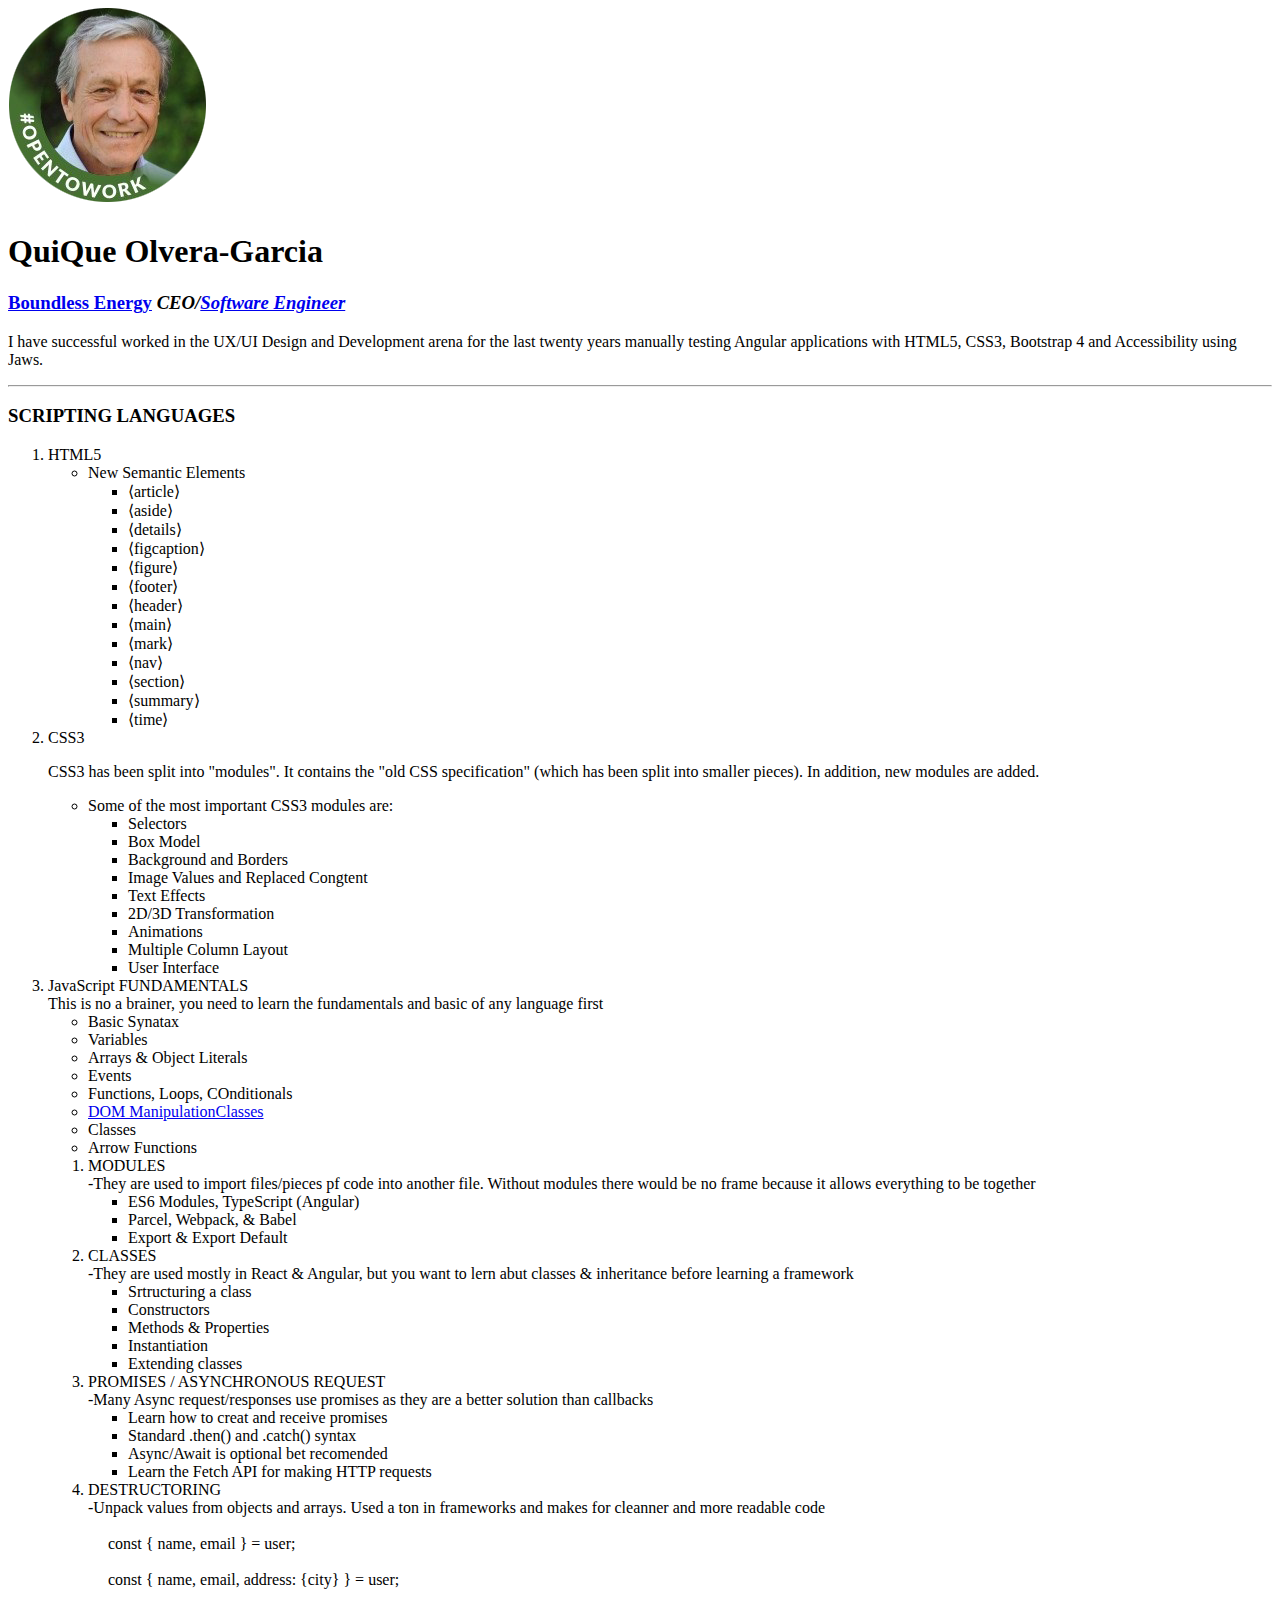
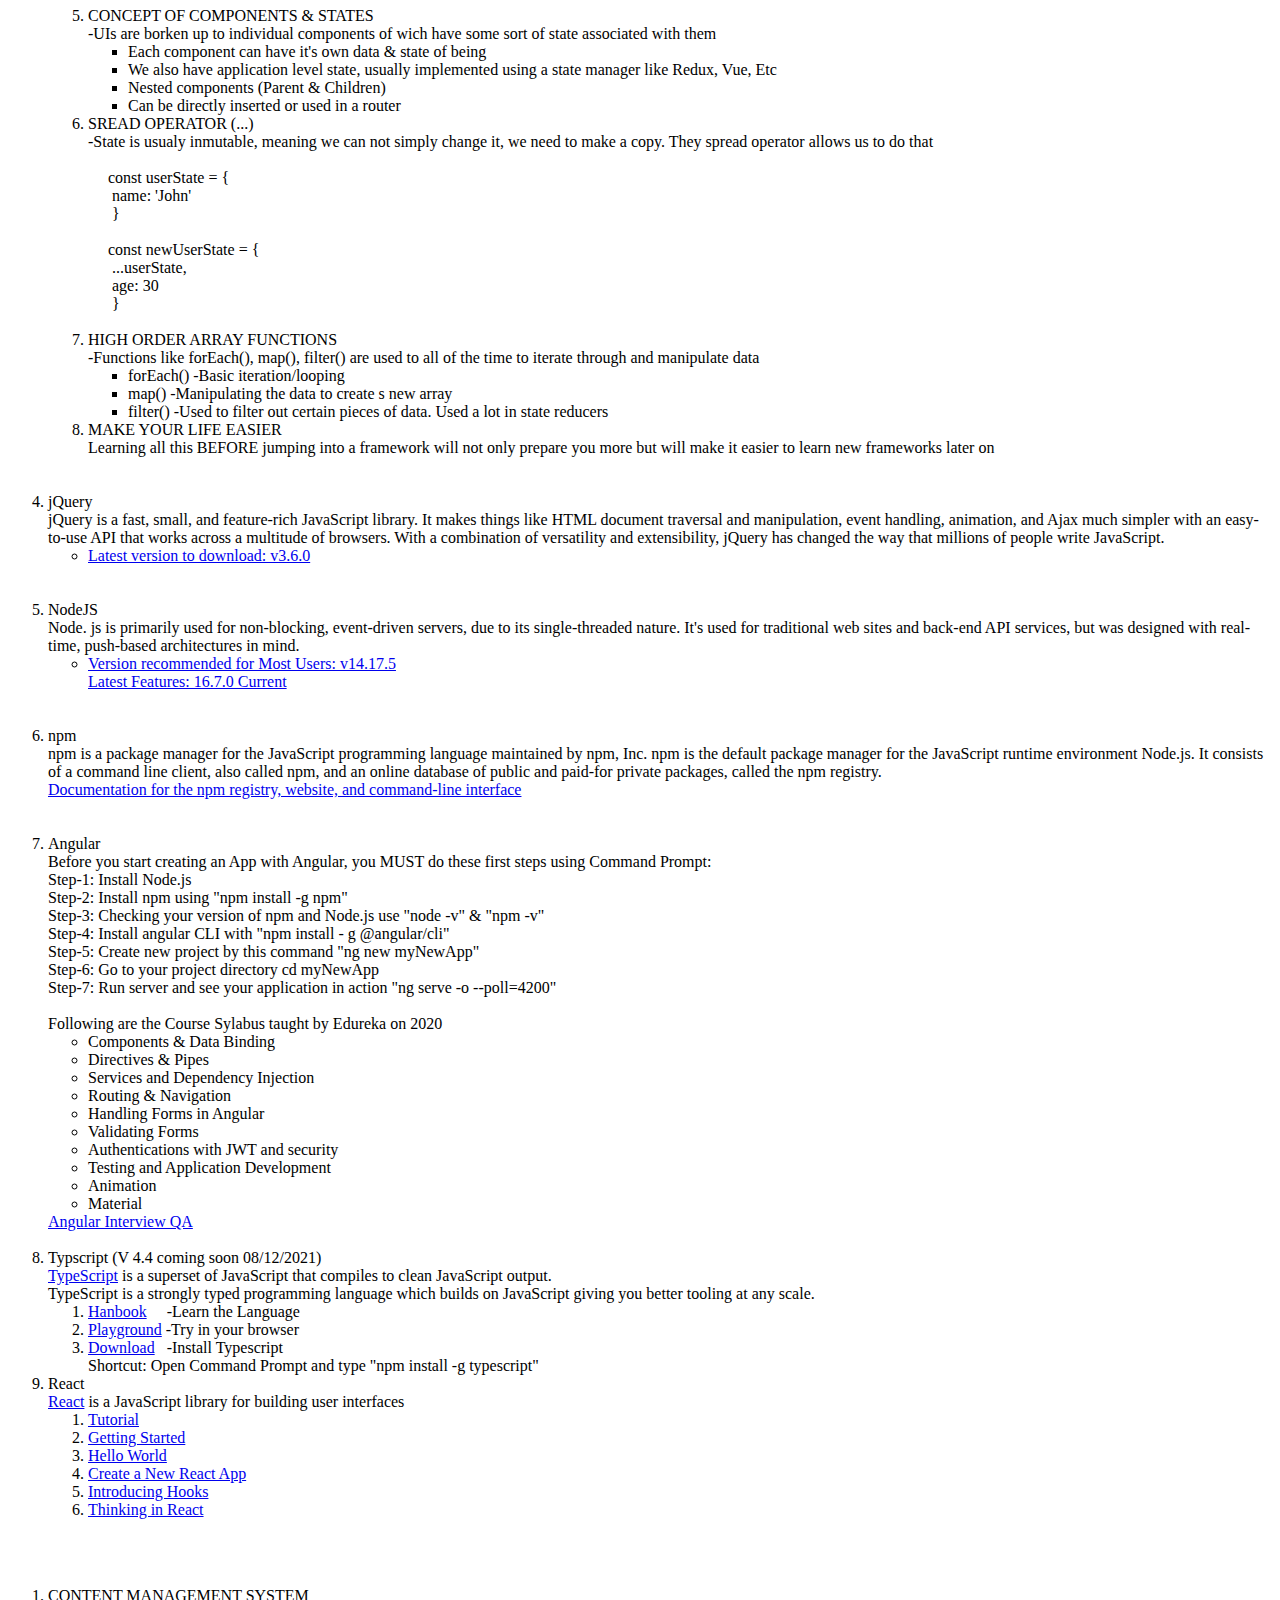
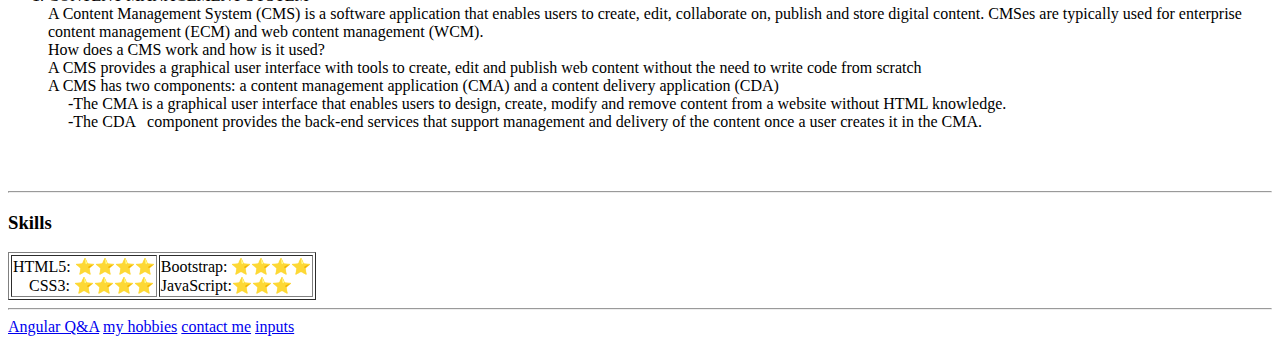
==== index.html @ eaccead3 "Add initial CV website files" ====
<!DOCTYPE html>
<html lang="en" dir="ltr">

<head>
  <meta charset="utf-8">
  <title>QuiQue's Personal Site</title>
</head>

<body>
  <img src="assets/imgs/QuiQue.png" alt="QuiQue's profile picture">
  <h1>QuiQue Olvera-Garcia</h1>
  <h3><a href="http://boundlessenergy.net/" target="_blank"><strong>Boundless Energy</strong></a> <em>CEO/<a href="https://en.wikipedia.org/wiki/Software_engineer" target="_blank">Software Engineer</a></em></h3>
  <p>I have successful worked in the UX/UI Design and Development arena for the last twenty years manually
     testing Angular applications with HTML5, CSS3, Bootstrap 4 and Accessibility using Jaws.
  </p>
  <hr />
  <h3>SCRIPTING LANGUAGES</h3>
    <ol>
      <li>HTML5</li>
        <ul>
          <li>New Semantic Elements</li>
            <ul>
              <li>&#10216;article&#10217;</li>
              <li>&#10216;aside&#10217;</li>
              <li>&#10216;details&#10217;</li>
              <li>&#10216;figcaption&#10217;</li>
              <li>&#10216;figure&#10217;</li>
              <li>&#10216;footer&#10217;</li>
              <li>&#10216;header&#10217;</li>
              <li>&#10216;main&#10217;</li>
              <li>&#10216;mark&#10217;</li>
              <li>&#10216;nav&#10217;</li>
              <li>&#10216;section&#10217;</li>
              <li>&#10216;summary&#10217;</li>
              <li>&#10216;time&#10217;</li>
            </ul>
        </ul>
      <li>CSS3</li>
      <p>CSS3 has been split into "modules". It contains the "old CSS specification"
        (which has been split into smaller pieces). In addition, new modules are added.
      </p>
      <ul>
        <li>Some of the most important CSS3 modules are:</li>
          <ul>
            <li>Selectors</li>
            <li>Box Model</li>
            <li>Background and Borders</li>
            <li>Image Values and Replaced Congtent</li>
            <li>Text Effects</li>
            <li>2D/3D Transformation</li>
            <li>Animations</li>
            <li>Multiple Column Layout</li>
            <li>User Interface</li>
          </ul>
      </ul>
      <li>JavaScript FUNDAMENTALS <br />
        This is no a brainer, you need to learn the fundamentals and basic of any language first
        <ul>
          <li>Basic Synatax</li>
          <li>Variables</li>
          <li>Arrays & Object Literals</li>
          <li>Events</li>
          <li>Functions, Loops, COnditionals</li>
          <li><a href="https://developer.mozilla.org/en-US/docs/Web/API/Document_Object_Model/Introduction" target="_blank">DOM ManipulationClasses</a></li>
          <li>Classes</li>
          <li>Arrow Functions</li>
        </ul>
        <ol>
          <li>MODULES <br />
                -They are used to import files/pieces pf code into another file.
                Without modules there would be no frame because it allows everything to be together
          </li>
            <ul>
                <li>ES6 Modules, TypeScript (Angular)</li>
                <li>Parcel, Webpack, & Babel</li>
                <li>Export & Export Default</li>
            </ul>
          <li>CLASSES <br />
               -They are used mostly in React & Angular, but you want to lern
               abut classes & inheritance before learning a framework</li>
            <ul>
                <li>Srtructuring a class</li>
                <li>Constructors</li>
                <li>Methods & Properties</li>
                <li>Instantiation</li>
                <li>Extending classes</li>
            </ul>
          <li>PROMISES / ASYNCHRONOUS REQUEST <br />
            -Many Async request/responses use promises as they are a better solution than callbacks
            <ul>
              <li>Learn how to creat and receive promises</li>
              <li>Standard .then() and .catch() syntax</li>
              <li>Async/Await is optional bet recomended</li>
              <li>Learn the Fetch API for making HTTP requests</li>
            </ul>
          </li>
          <li>DESTRUCTORING <br />
            -Unpack values from objects and arrays. Used a ton in frameworks and makes for cleanner
            and more readable code <br  /><br  />

            &nbsp;&nbsp;&nbsp;&nbsp; const { name, email } = user;</span> <br  /> <br  />

            &nbsp;&nbsp;&nbsp;&nbsp; const { name, email, address: {city} } = user;</span>
            <br  /> <br  />
          </li>
          <li>CONCEPT OF COMPONENTS & STATES<br />
              -UIs are borken up to individual components of wich have some sort of state associated with them
              <ul>
                <li>Each component can have it's own data & state of being</li>
                <li>We also have application level state, usually implemented using a state manager like
                    Redux, Vue, Etc</li>
                <li>Nested components (Parent & Children)</li>
                <li>Can be directly inserted or used in a router</li>
              </ul>
          </li>
          <li>SREAD OPERATOR (...) <br />
            -State is usualy inmutable, meaning we can not simply change it, we need to make a copy.
            They spread operator allows us to do that <br /><br />

            &nbsp;&nbsp;&nbsp;&nbsp; const userState = { <br />
              &nbsp;&nbsp;&nbsp;&nbsp;&nbsp; name: 'John' <br />
            &nbsp;&nbsp;&nbsp;&nbsp;&nbsp;   }
            <br /><br />

            &nbsp;&nbsp;&nbsp;&nbsp; const newUserState = { <br />
              &nbsp;&nbsp;&nbsp;&nbsp;&nbsp; ...userState, <br />
            &nbsp;&nbsp;&nbsp;&nbsp;&nbsp;   age: 30 <br />
          &nbsp;&nbsp;&nbsp;&nbsp;&nbsp; }
          <br  /> <br  />
          </li>
          <li>HIGH ORDER ARRAY FUNCTIONS <br />
            -Functions like forEach(), map(), filter() are used to all of the time to iterate through and manipulate data
            <ul>
              <li>forEach() -Basic iteration/looping</li>
              <li>map() -Manipulating the data to create s new array</li>
              <li>filter() -Used to filter out certain pieces of data. Used a lot in state reducers</li>
            </ul>
            <li>MAKE YOUR LIFE EASIER <br />
              Learning all this BEFORE jumping into a framework will not only prepare you more but
              will make it easier to learn new frameworks later on
            </li>
          </li>
          </ol>
        </ul>
      </li>

      <br  /><br />

      <li>jQuery<br />
        jQuery is a fast, small, and feature-rich JavaScript library. It makes things like HTML document traversal and manipulation,
        event handling, animation, and Ajax much simpler with an easy-to-use API that works across a multitude of browsers.
        With a combination of versatility and extensibility, jQuery has changed the way that millions of people write JavaScript.
      </li>
      <ul>
        <li><a href="https://jquery.com/" target="_blank">Latest version to download: v3.6.0</a></li>
      </ul>

      <br  /><br />

      <li>NodeJS<br />
        Node. js is primarily used for non-blocking, event-driven servers, due to its single-threaded nature.
        It's used for traditional web sites and back-end API services, but was designed with real-time, push-based architectures in mind.
      </li>
        <ul>
          <li><a href="https://nodejs.org/en/" target="_blank">
            Version recommended for Most Users: v14.17.5<br />
            Latest Features: 16.7.0 Current
          </a></li>
        </ul>

      <br  /><br />

      <li>npm <br />
        npm is a package manager for the JavaScript programming language maintained by npm, Inc. npm is the default package manager
        for the JavaScript runtime environment Node.js. It consists of a command line client, also called npm, and an online database
        of public and paid-for private packages, called the npm registry.<br />
        <a href="https://docs.npmjs.com/" target="_blank">Documentation for the npm registry, website, and command-line interface</a>
      </li>

      <br  /><br />

      <li>Angular <br />
        Before you start creating an App with Angular, you MUST do these first steps using Command Prompt: <br />
        Step-1: Install Node.js<br />
        Step-2: Install npm using "npm install -g npm"<br />
        Step-3: Checking your version of npm and Node.js use "node -v" & "npm -v"<br />
        Step-4: Install angular CLI with "npm install - g @angular/cli"<br />
        Step-5: Create new project by this command "ng new myNewApp" <br />
        Step-6: Go to your project directory cd myNewApp<br />
        Step-7: Run server and see your application in action "ng serve -o --poll=4200"<br /><br />
        Following are the Course Sylabus taught by Edureka on 2020<br />
      </li>
        <ul>
          <li>Components & Data Binding</li>
          <li>Directives & Pipes</li>
          <li>Services and Dependency Injection</li>
          <li>Routing & Navigation</li>
          <li>Handling Forms in Angular</li>
          <li>Validating Forms</li>
          <li>Authentications with JWT and security</li>
          <li>Testing and Application Development</li>
          <li>Animation</li>
          <li>Material</li>
        </ul>

        <a href="angular-qa.html">Angular Interview QA</a>
        <br />
      <br />

      <li>Typscript (V 4.4 coming soon 08/12/2021)<br />
        <a href="https://github.com/microsoft/TypeScript" target="_blank">TypeScript</a> is a superset of JavaScript that compiles to clean JavaScript output.<br />
        TypeScript is a strongly typed programming language which builds on JavaScript giving you better tooling at any scale.
      </li>
      <ol>
        <li><a href="https://www.typescriptlang.org/docs/handbook/intro.html" target="_blank">Hanbook</a> &nbsp;&nbsp;&nbsp;&nbsp;-Learn the Language</li>
        <li><a href="https://www.typescriptlang.org/play?#code/[base64]" target="_blank">Playground</a> -Try in your browser</li>
        <li><a href="https://www.typescriptlang.org/download" target="_blank">Download</a> &nbsp; -Install Typescript<br />
            Shortcut: Open Command Prompt and type "npm install -g typescript"
        </li>
      </ol>

      <li>React<br />
        <a href="https://reactjs.org/" target="_blank">React</a> is a JavaScript library for building user interfaces
      </li>
      <ol>
        <li><a href="https://reactjs.org/tutorial/tutorial.html" target="_blank">Tutorial</a></li>
        <li><a href="https://reactjs.org/docs/getting-started.html" target="_blank">Getting Started</a></li>
        <li><a href="https://reactjs.org/docs/hello-world.html" target="_blank">Hello World</a></li>
        <li><a href="https://reactjs.org/docs/create-a-new-react-app.html" target="_blank">Create a New React App</a></li>
        <li><a href="https://reactjs.org/docs/hooks-intro.html" target="_blank">Introducing Hooks</a></li>
        <li><a href="https://reactjs.org/docs/thinking-in-react.html" target="_blank">Thinking in React</a></li>
      </ol>

    </ol>

    <br /><br />

    <ol>
      <li>CONTENT MANAGEMENT SYSTEM<br />
        A Content Management System (CMS) is a software application that enables users to create, edit, collaborate on, publish and
        store digital content. CMSes are typically used for enterprise content management (ECM) and web content management (WCM).<br />
        How does a CMS work and how is it used?<br />
        A CMS provides a graphical user interface with tools to create, edit and publish web content without the need to write
        code from scratch<br />
        A CMS has two components: a content management application (CMA) and a content delivery application (CDA)<br />
        &nbsp;&nbsp;&nbsp;&nbsp; -The CMA is a graphical user interface that enables users to design, create, modify and remove content from a website without HTML knowledge. <br />
        &nbsp;&nbsp;&nbsp;&nbsp; -The CDA &nbsp; component provides the back-end services that support management and delivery of the content once a user creates it in the CMA. <br />
      </li>
    </ol>
    <br /><br />
    <hr>
    <h3>Skills</h3>

    <Table border="1">
     <tr>
        <td>
          HTML5: &#11088;&#11088;&#11088;&#11088;
          <br />
          &nbsp;&nbsp;&nbsp;&nbsp;CSS3: &#11088;&#11088;&#11088;&#11088;
        </td>
        <td>
          Bootstrap: &#11088;&#11088;&#11088;&#11088;
          <br />
          JavaScript:&#11088;&#11088;&#11088;
        </td
     </tr>
   </table>

    <hr>
    <a href="angular-qa.html">Angular Q&A</a>
    <a href="hobbies.html">my hobbies</a>
    <a href="contact.html">contact me</a>
    <a href="inputs.html">inputs</a>
</body>

</html>
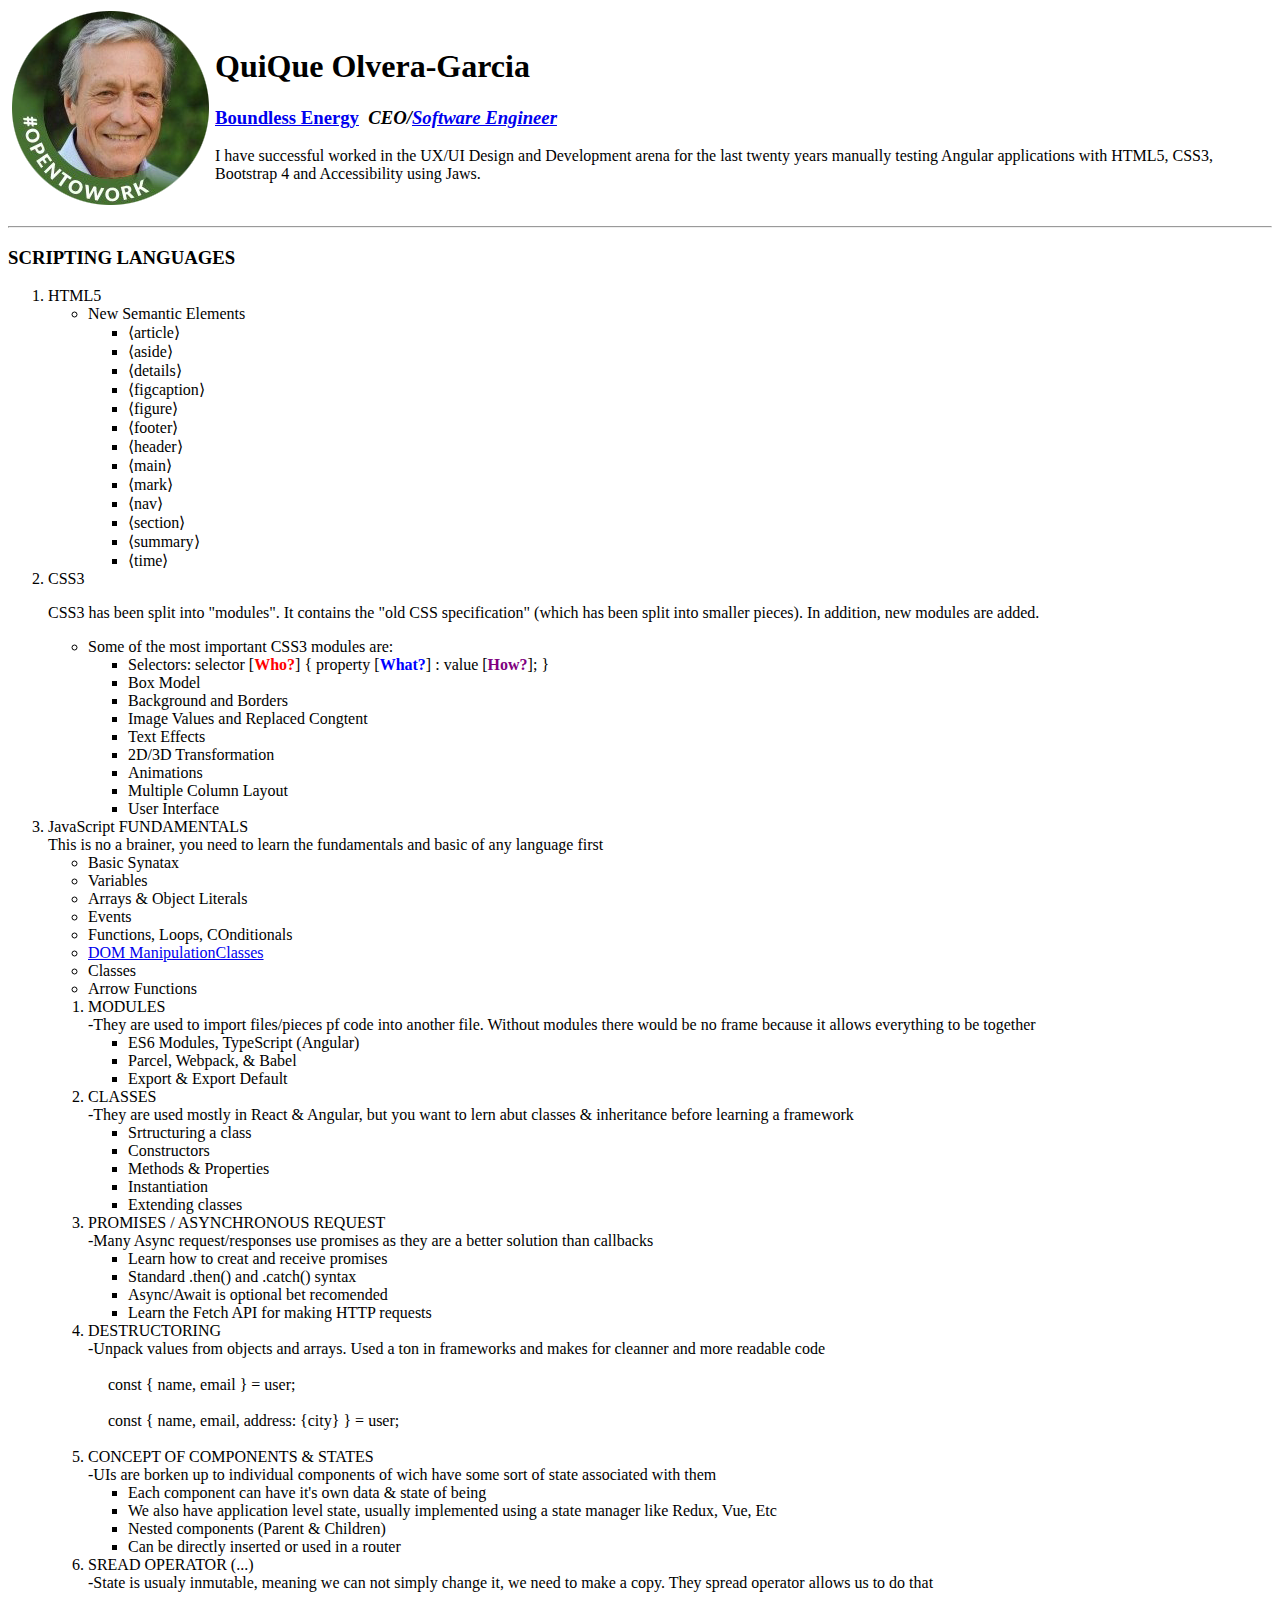
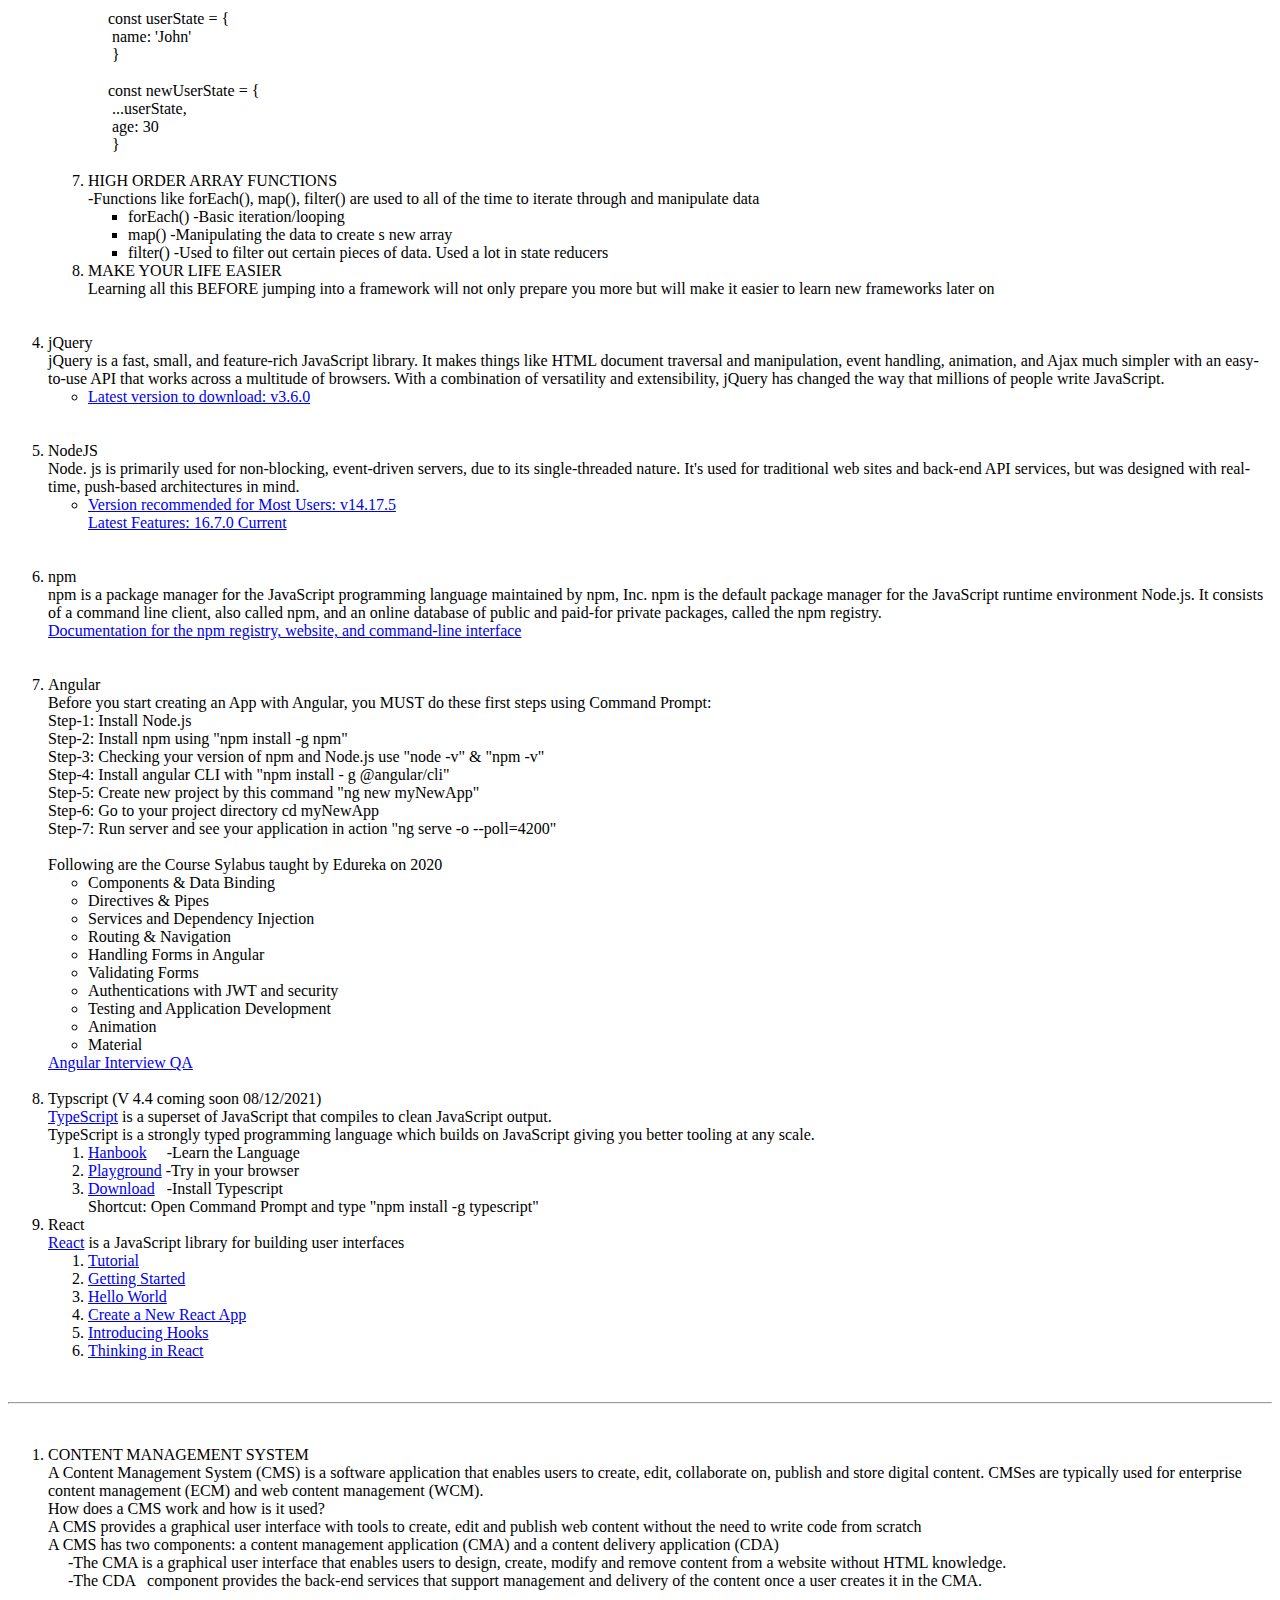
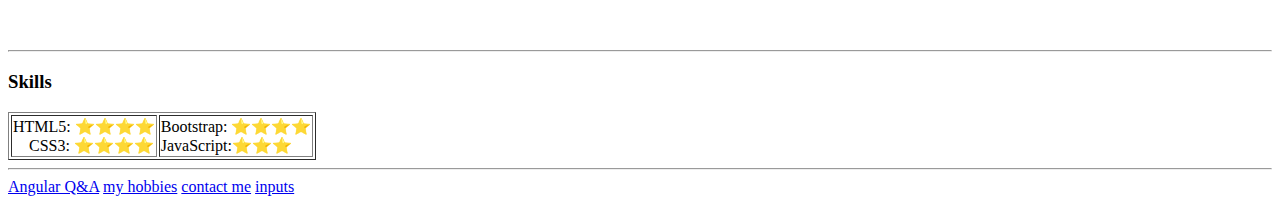
==== commit ff5ecfab: "Add files via upload" ====
--- a/index.html
+++ b/index.html
@@ -4,15 +4,21 @@
 <head>
   <meta charset="utf-8">
   <title>QuiQue's Personal Site</title>
+  <link rel="stylesheet" href="assets/css/styles.css">
+  <link rel="icon" href="favicon.ico">
 </head>
 
 <body>
-  <img src="assets/imgs/QuiQue.png" alt="QuiQue's profile picture">
-  <h1>QuiQue Olvera-Garcia</h1>
-  <h3><a href="http://boundlessenergy.net/" target="_blank"><strong>Boundless Energy</strong></a> <em>CEO/<a href="https://en.wikipedia.org/wiki/Software_engineer" target="_blank">Software Engineer</a></em></h3>
-  <p>I have successful worked in the UX/UI Design and Development arena for the last twenty years manually
-     testing Angular applications with HTML5, CSS3, Bootstrap 4 and Accessibility using Jaws.
-  </p>
+  <table>
+    <tr>
+      <td><img src="assets/imgs/QuiQue.png" alt="QuiQue's profile picture"></td>
+      <td><h1>QuiQue Olvera-Garcia</h1>
+        <h3><a href="http://boundlessenergy.net/" target="_blank"><strong>Boundless Energy</strong></a><em>&nbsp;&nbsp;CEO/<a href="https://en.wikipedia.org/wiki/Software_engineer" target="_blank">Software Engineer</a></em></h3>
+        <p>I have successful worked in the UX/UI Design and Development arena for the last twenty years manually
+           testing Angular applications with HTML5, CSS3, Bootstrap 4 and Accessibility using Jaws.</p>
+      </td>
+    </tr>
+  </table>
   <hr />
   <h3>SCRIPTING LANGUAGES</h3>
     <ol>
@@ -42,7 +48,7 @@
       <ul>
         <li>Some of the most important CSS3 modules are:</li>
           <ul>
-            <li>Selectors</li>
+            <li>Selectors: selector [<span style="color: red; font-weight: bold;">Who?</span>] { property [<span style="color: blue; font-weight: bold;">What?</span>] : value [<span style="color: purple; font-weight: bold;">How?</span>]; } </li>
             <li>Box Model</li>
             <li>Background and Borders</li>
             <li>Image Values and Replaced Congtent</li>
@@ -233,7 +239,9 @@
 
     </ol>
 
-    <br /><br />
+    <br />
+    <hr>
+    <br />
 
     <ol>
       <li>CONTENT MANAGEMENT SYSTEM<br />
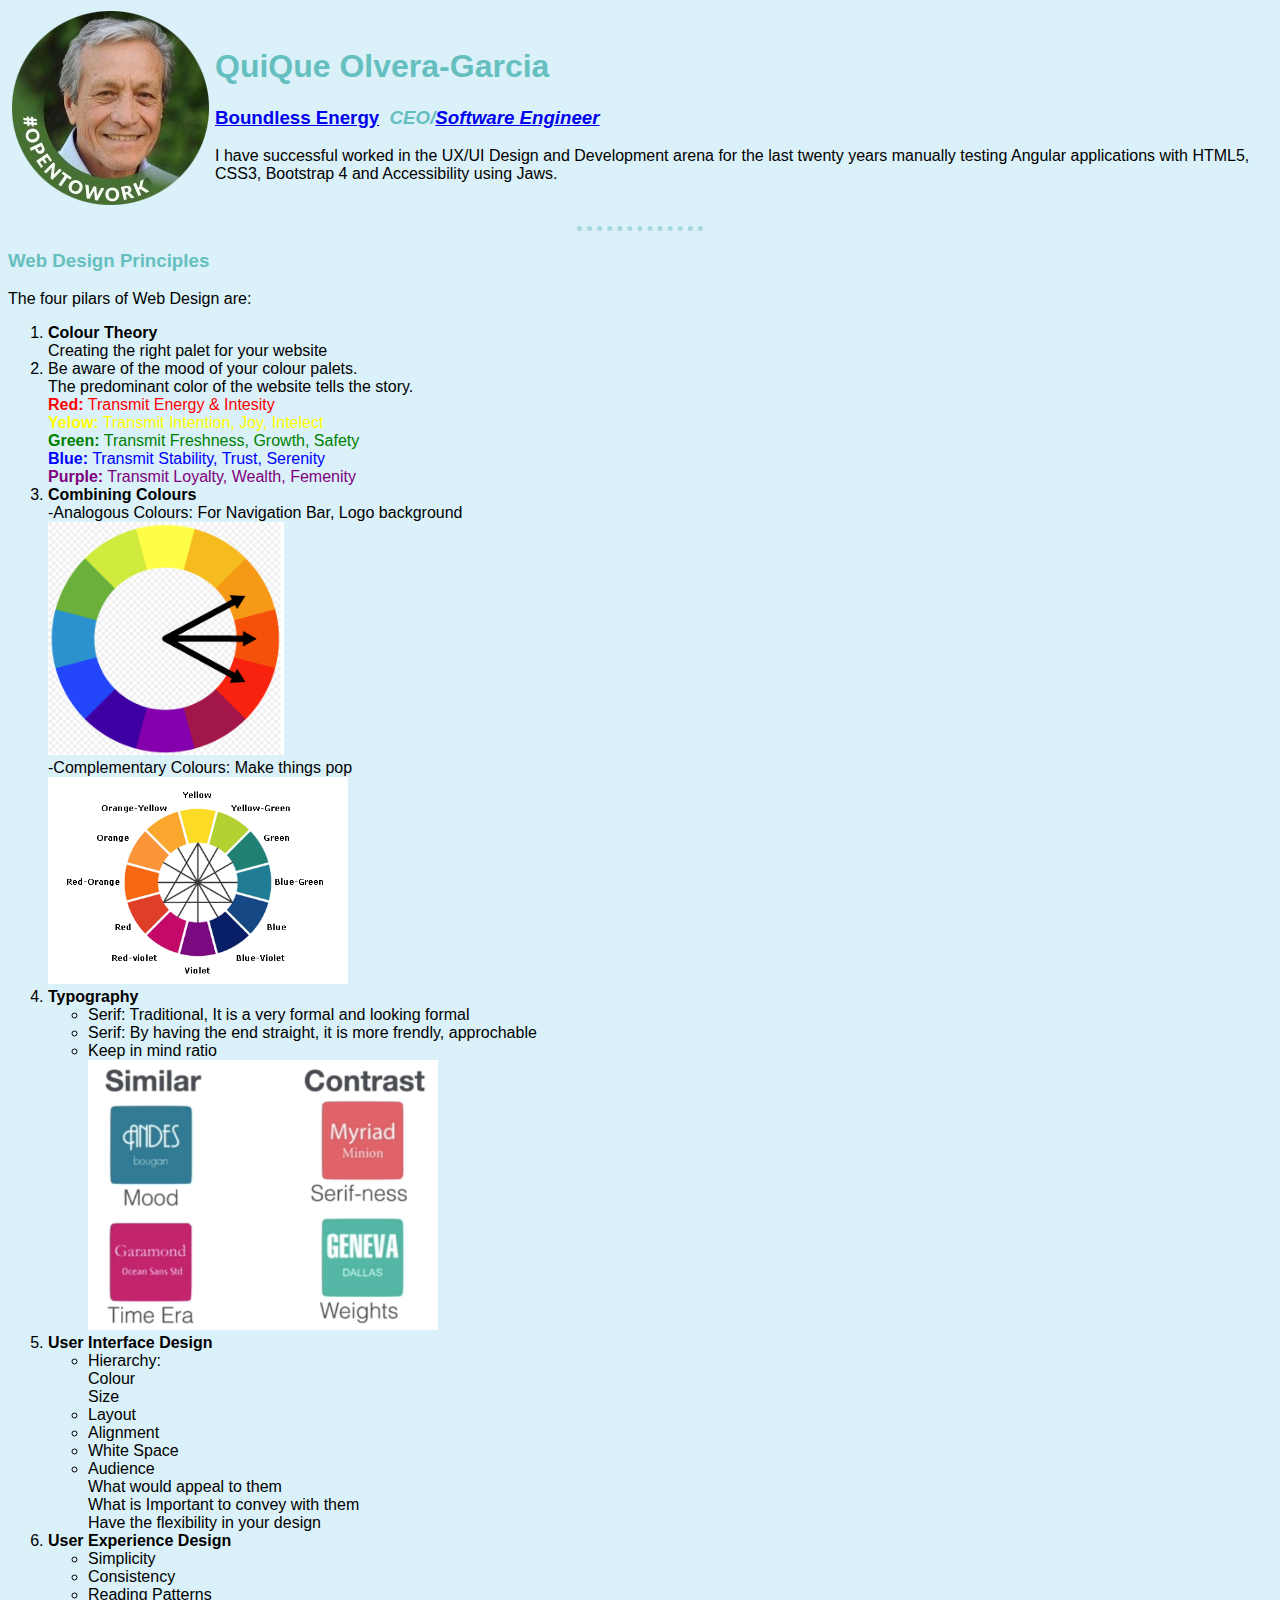
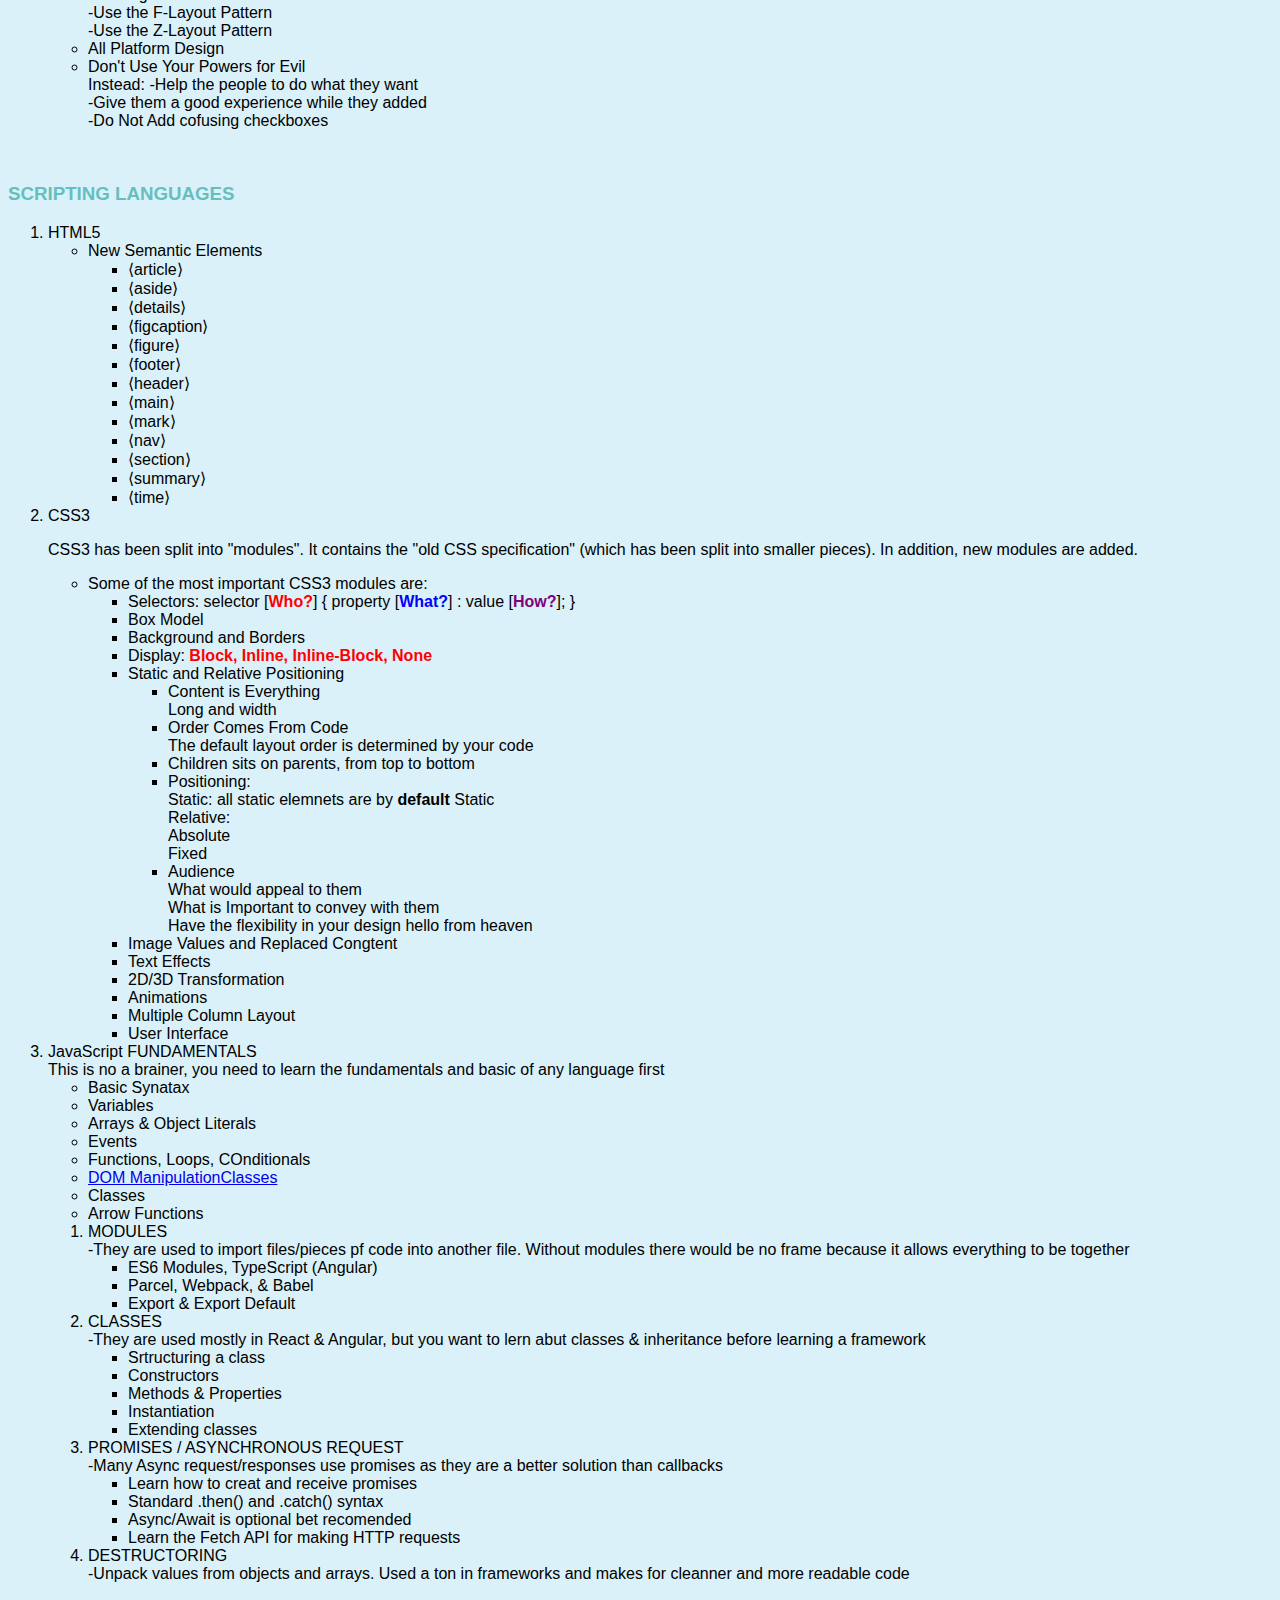
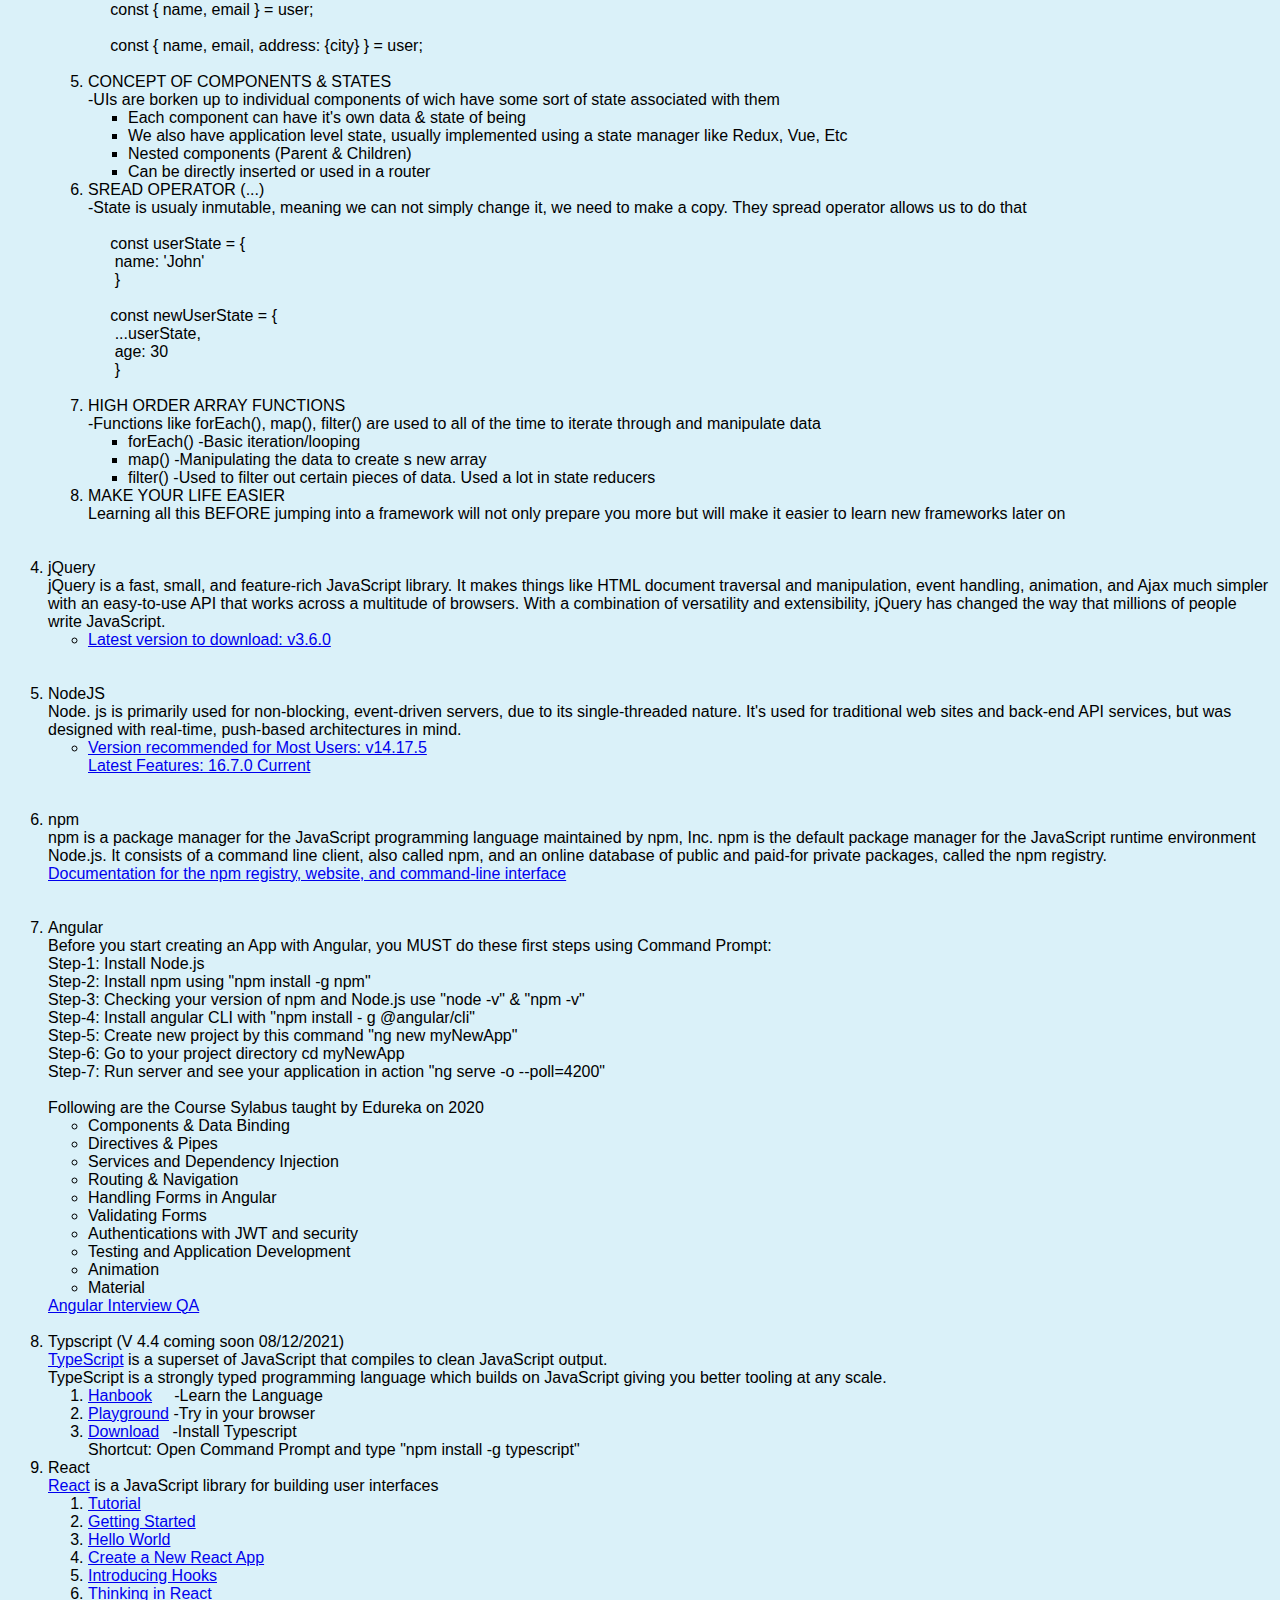
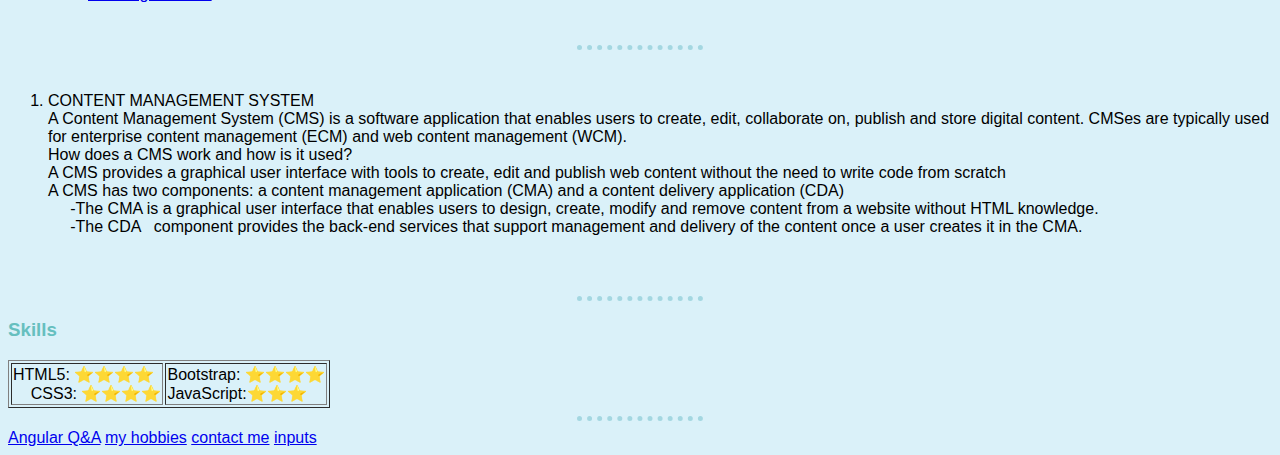
==== commit f2381f05: "Add files via upload" ====
--- a/index.html
+++ b/index.html
@@ -20,6 +20,70 @@
     </tr>
   </table>
   <hr />
+  <h3>Web Design Principles</h3>
+  The four pilars of Web Design are:
+  <ol>
+	   <li><strong>Colour Theory</strong></li>
+	    Creating the right palet for your website</li>
+		  <li>Be aware of the mood of your colour palets.<br />
+			  The predominant color of the website tells the story.<br />
+			  <span style="color: red"><strong>Red:</strong> Transmit Energy & Intesity </span><br />
+			  <span style="color: yellow"><strong>Yelow:</strong> Transmit Intention, Joy, Intelect</span> <br />
+			  <span style="color: green"><strong>Green:</strong> Transmit Freshness, Growth, Safety </span><br />
+			  <span style="color: blue"><strong>Blue:</strong> Transmit Stability, Trust, Serenity </span><br />
+			  <span style="color: purple"><strong>Purple:</strong> Transmit Loyalty, Wealth, Femenity	</span>
+		  </li>
+		  <li><strong>Combining Colours</strong><br />
+			  -Analogous Colours: For Navigation Bar, Logo background<br />
+			  <img src="assets/imgs/analogousColors.png" alt="Analogous Colors" width="236px"><br />
+			  -Complementary Colours: Make things pop<br />
+			  <img src="assets/imgs/complementaryColors.png" alt="Complementary Colors" width="300px"><br />
+		  </li>
+		</ul>
+	<li><strong>Typography</strong></li>
+		<ul>
+		  <li>Serif: Traditional, It is a very formal and looking formal</li>
+		  <li>Serif: By having the end straight, it is more frendly, approchable</li>
+		  <li>Keep in mind ratio<br />
+		      <img src="assets/imgs/twoFontContrast.png" alt="Complementary Colors" width="350px"><br />
+
+		  </li>
+		</ul>
+	<li><strong>User Interface Design</strong></li>
+		<ul>
+		  <li>Hierarchy:<br />
+				Colour<br />
+				Size
+		  </li>
+		  <li>Layout</li>
+		  <li>Alignment</li>
+		  <li>White Space</li>
+		  <li>Audience<br />
+				What would appeal to them<br />
+				What is Important to convey with them<br />
+				Have the flexibility in your design
+		  </li>
+		</ul>
+	<li><strong>User Experience Design</strong></li>
+		<ul>
+		  <li>Simplicity</li>
+		  <li>Consistency</li>
+		  <li>Reading Patterns<br />
+			-Use the F-Layout Pattern<br />
+			-Use the Z-Layout Pattern
+		  </li>
+		  <li>All Platform Design</li>
+		  <li>Don't Use Your Powers for Evil<br />
+				Instead:
+				-Help the people to do what they want<br />
+				-Give them a good experience while they added<br />
+				-Do Not Add cofusing checkboxes
+		  </li
+		</ul>
+  </ol>
+
+
+  <br />
   <h3>SCRIPTING LANGUAGES</h3>
     <ol>
       <li>HTML5</li>
@@ -51,7 +115,32 @@
             <li>Selectors: selector [<span style="color: red; font-weight: bold;">Who?</span>] { property [<span style="color: blue; font-weight: bold;">What?</span>] : value [<span style="color: purple; font-weight: bold;">How?</span>]; } </li>
             <li>Box Model</li>
             <li>Background and Borders</li>
-            <li>Image Values and Replaced Congtent</li>
+			<li>Display: <span style="color: red; font-weight: bold;">Block, Inline, Inline-Block, None</span> </li>
+            <li>Static and Relative Positioning
+				<ul>
+				  <li>Content is Everything<br />
+						Long and width<br />
+				  </li>
+				  <li>Order Comes From Code<br />
+					The default layout order is determined by your code
+				  </li>
+				  <li>Children sits on parents, from top to bottom</li>
+				  <li>Positioning: <br />
+						Static: all static elemnets are by <b>default</b> Static<br />
+						Relative: <br />
+						Absolute<br />
+						Fixed
+				  </li>
+				  <li>Audience<br />
+						What would appeal to them<br />
+						What is Important to convey with them<br />
+						Have the flexibility in your design
+						hello from heaven
+				  </li>
+				</ul>
+
+			</li>
+			<li>Image Values and Replaced Congtent</li>
             <li>Text Effects</li>
             <li>2D/3D Transformation</li>
             <li>Animations</li>
--- a/assets/css/styles.css
+++ b/assets/css/styles.css
@@ -0,0 +1,27 @@
+/************ TAG SELECTORS **********/
+body {
+  background-color: #DAF1F9;
+  font-family: sans-serif;
+}
+
+
+h1, h2, h3 {
+  color: #66BFBF;
+}
+
+hr {
+  border-color: #A4D7E1;
+  border-style: none;
+  border-top-style: dotted;
+  border-width: 5px;
+  width: 10%;
+}
+
+
+/************ ClASS SELECTORS **********/
+
+
+
+
+
+/************ ID SELECTORS **********/
